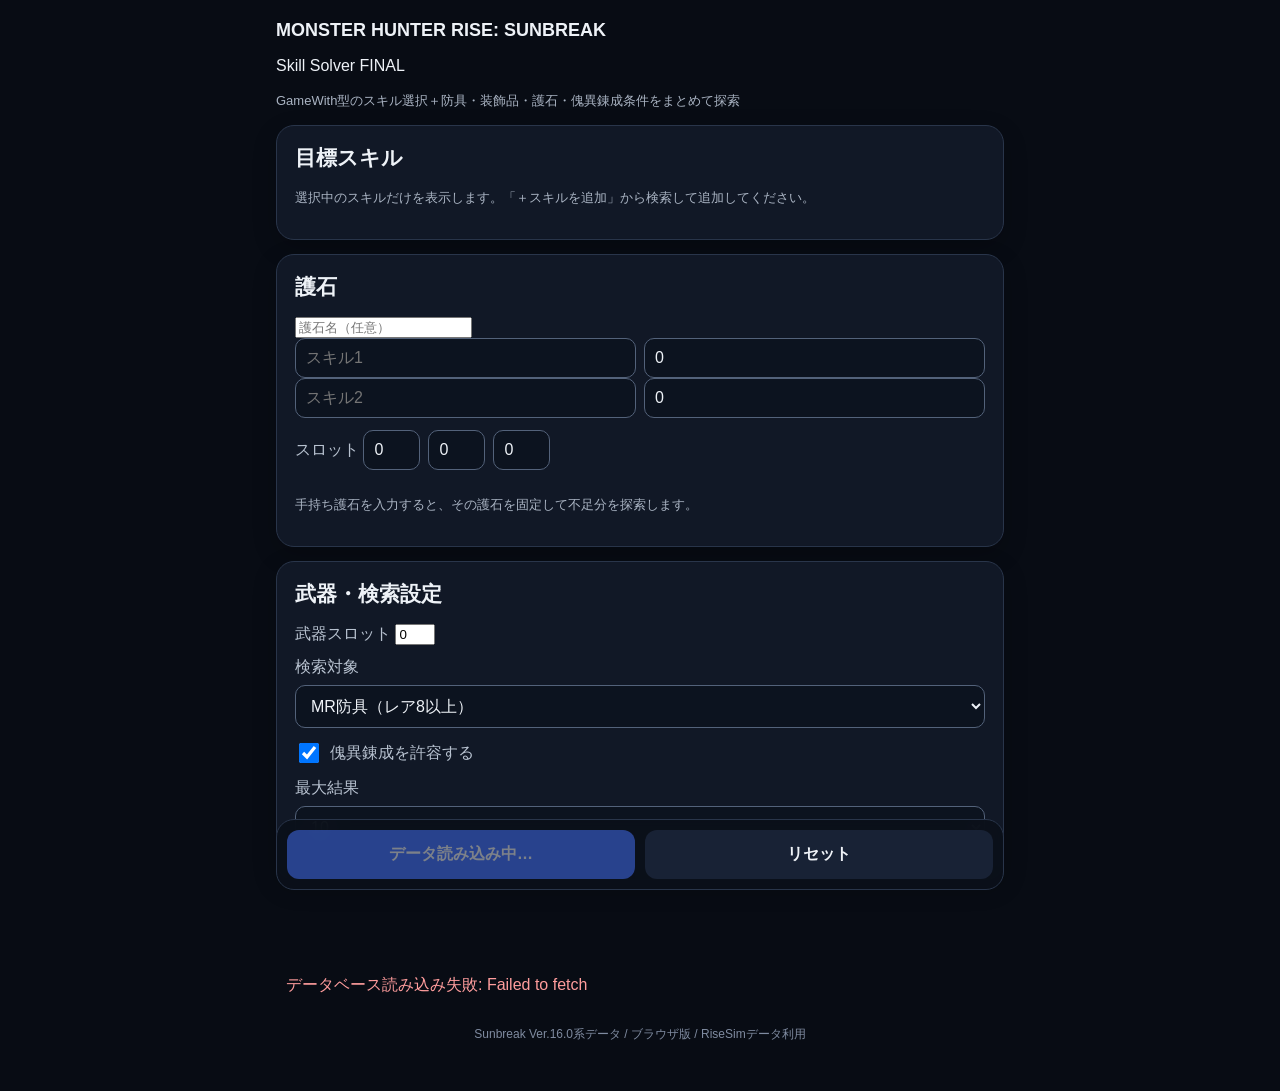
==== index.html @ 0de0cf9f "Add files via upload" ====
<!doctype html><html lang="ja"><head><meta charset="utf-8"><meta name="viewport" content="width=device-width,initial-scale=1,viewport-fit=cover"><title>MHRSB Skill Solver</title><link rel="stylesheet" href="style.css"></head><body><main class="wrap"><header><h1>MONSTER HUNTER RISE: SUNBREAK</h1><p>Skill Solver FINAL</p><p class="small">GameWith型のスキル選択＋防具・装飾品・護石・傀異錬成条件をまとめて探索</p></header>
<section class="card"><h2>目標スキル</h2><p class="small">選択中のスキルだけを表示します。「＋スキルを追加」から検索して追加してください。</p><div id="skills"></div></section>
<section class="card"><h2>護石</h2><input id="charmName" placeholder="護石名（任意）"><div class="row"><input id="charmSkill1" placeholder="スキル1"><input id="charmLv1" type="number" min="0" value="0"></div><div class="row"><input id="charmSkill2" placeholder="スキル2"><input id="charmLv2" type="number" min="0" value="0"></div><div class="row"><label>スロット <input id="charmS1" type="number" min="0" max="4" value="0"></label><label><input id="charmS2" type="number" min="0" max="4" value="0"></label><label><input id="charmS3" type="number" min="0" max="4" value="0"></label></div><p class="small">手持ち護石を入力すると、その護石を固定して不足分を探索します。</p></section>
<section class="card"><h2>武器・検索設定</h2><label>武器スロット <input id="weaponSlot" type="number" min="0" max="4" value="0"></label><label>検索対象 <select id="tier"><option value="mr">MR防具（レア8以上）</option><option value="all">全防具</option></select></label><label class="check"><input id="allowQurious" type="checkbox" checked> 傀異錬成を許容する</label><label>最大結果 <select id="limit"><option>10</option><option>20</option><option>50</option></select></label></section>
<section class="actions"><button id="solveBtn" disabled>データ読み込み中…</button><button id="resetBtn">リセット</button></section><div id="loadState" class="loading">データベース読み込み中…</div><div id="status" class="card hidden"></div><div id="results"></div><footer>Sunbreak Ver.16.0系データ / ブラウザ版 / RiseSimデータ利用</footer></main><script src="data/library-loader.js"></script><script src="app.js"></script></body></html>
---- style.css ----
:root{--bg:#080c14;--surface:#111826;--surface-2:#182235;--surface-3:#0c131f;--text:#eef2f7;--text-muted:#aab4c3;--border:#29354a;--border-strong:#53627a;--accent:#4775ff;--accent-hover:#5a84ff;--success:#82e6a6;--danger:#ff9d9d;--warning:#e2a76b}
*{box-sizing:border-box}body{margin:0;background:var(--bg);color:var(--text);font-family:-apple-system,BlinkMacSystemFont,"Hiragino Sans","Yu Gothic",sans-serif}.wrap{max-width:760px;margin:auto;padding:20px 16px 48px}h1{font-size:18px;margin:0}h2{font-size:21px;margin:0 0 16px}h3{font-size:16px;margin:18px 0 8px}.small{font-size:13px;color:var(--text-muted);line-height:1.55}.card{background:var(--surface);border:1px solid var(--border);border-radius:18px;padding:18px;margin:14px 0;box-shadow:0 8px 24px #0003}.skill{display:flex;align-items:center;justify-content:space-between;padding:10px 0;border-bottom:1px solid var(--border)}.skill:last-child{border-bottom:0}.skill input,.skill select{width:72px;background:var(--surface-3);color:var(--text);border:1px solid var(--border-strong);border-radius:10px;padding:9px;font-size:16px}.skill span{padding-right:10px}label{display:block;margin:12px 0;color:#b8c2d0}select{display:block;width:100%;margin-top:7px;background:var(--surface-3);color:var(--text);border:1px solid var(--border-strong);border-radius:10px;padding:11px;font-size:16px}.actions{position:sticky;bottom:10px;z-index:5;display:flex;gap:10px;background:#0b101af2;padding:10px;border:1px solid var(--border);border-radius:18px;backdrop-filter:blur(10px)}button{flex:1;border:0;border-radius:12px;padding:14px;font-weight:700;font-size:16px;background:var(--accent);color:var(--text)}button:disabled{opacity:.5}#resetBtn{background:var(--surface-2)}.loading{padding:10px;color:#b8c2d0}.loading.ok{color:#82e6a6}.loading.err{color:#ff9d9d}.ok{border-color:#2e8c5a}.warn{border-color:#8b5c32}.hidden{display:none}.grid{display:grid;grid-template-columns:1fr;gap:8px}.piece{padding:10px;border:1px solid #2b3850;border-radius:10px;background:var(--surface-3)}.tag{display:inline-block;padding:6px 8px;margin:3px;border:1px solid #34425b;border-radius:999px;font-size:12px;color:#d7dfeb}footer{color:#7f8ba0;text-align:center;font-size:12px;margin-top:20px}@media(min-width:600px){.grid{grid-template-columns:1fr 1fr}}
.skillControls{display:flex;gap:8px;align-items:center}.skillControls select{display:inline-block;width:auto;min-width:92px;margin:0;padding:9px}.skillControls input{width:72px}
.row{display:flex;gap:8px;align-items:center}.row input{min-width:0;flex:1;background:var(--surface-3);color:var(--text);border:1px solid var(--border-strong);border-radius:10px;padding:10px;font-size:16px}.skill.special{background:var(--surface-3);border:1px solid #34425b;border-radius:12px;padding:10px 12px;margin-bottom:10px}.skillTools{display:grid;grid-template-columns:1fr 1fr auto;gap:8px;padding:12px 0;position:sticky;top:0;background:var(--surface);z-index:3}.skillTools input,.skillTools select,.skillTools button{width:100%;background:var(--surface-3);color:var(--text);border:1px solid var(--border-strong);border-radius:10px;padding:10px;font-size:15px}.skillTools button{background:var(--surface-2);border:0}.skillRow{padding:8px 0}.skillRow[hidden]{display:none}.skillRow select{width:78px}.check{display:flex;align-items:center;gap:8px}.check input{width:20px;height:20px}.oktag{border-color:#2e8c5a}.badtg{border-color:#8b5c32}@media(max-width:560px){.skillTools{grid-template-columns:1fr 1fr}.skillTools button{grid-column:1/-1}.row{flex-wrap:wrap}.row label{flex:1;min-width:70px}}
.selectedHeader{display:flex;justify-content:space-between;align-items:center;gap:12px;margin-bottom:10px}.secondary{background:var(--surface-2);color:var(--text);border:1px solid var(--border-strong)}.selectedSkills{display:grid;gap:8px}.selectedRow{display:grid;grid-template-columns:1fr 76px 34px;gap:8px;align-items:center;padding:8px 10px;border:1px solid #34425b;border-radius:10px;background:var(--surface-3);color:var(--text)}.selectedName{font-weight:600;color:var(--text)}.removeSkill{border:0;background:transparent;font-size:22px;line-height:1;color:var(--text-muted)}.pickerPanel{margin-top:12px;padding:12px;border:1px solid var(--border);border-radius:12px;background:var(--surface)}.skillList{display:grid;gap:6px;margin-top:10px;max-height:48vh;overflow:auto}.skillCandidate{display:grid;grid-template-columns:1fr auto auto;gap:8px;align-items:center;text-align:left;padding:8px 10px;border:1px solid #34425b;border-radius:8px;background:var(--surface-3);color:var(--text)}.candidateName{font-weight:600}.candidateLevel{width:76px!important;margin:0!important;padding:8px!important}.candidateAdd{flex:0 0 auto;width:auto!important;padding:9px 12px!important;background:var(--accent)!important;color:var(--text)!important;border:0!important}.skillCandidate:hover{background:#151f30}.hidden{display:none!important}
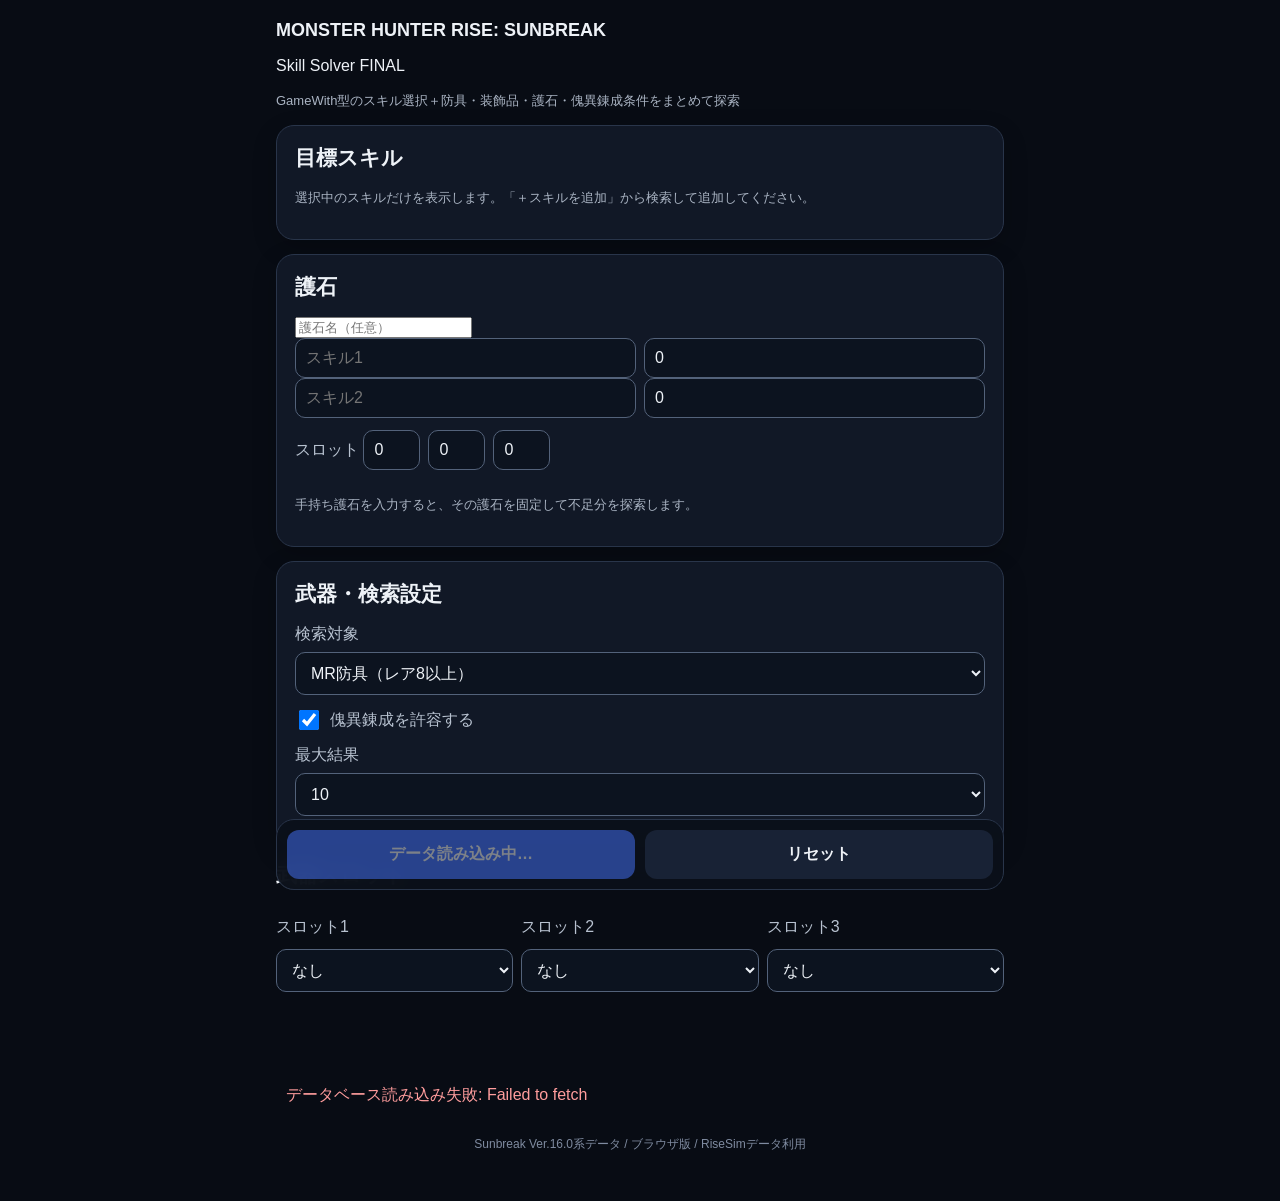
==== commit 4ce7c2e3: "Add files via upload" ====
--- a/index.html
+++ b/index.html
@@ -1,5 +1,26 @@
 <!doctype html><html lang="ja"><head><meta charset="utf-8"><meta name="viewport" content="width=device-width,initial-scale=1,viewport-fit=cover"><title>MHRSB Skill Solver</title><link rel="stylesheet" href="style.css"></head><body><main class="wrap"><header><h1>MONSTER HUNTER RISE: SUNBREAK</h1><p>Skill Solver FINAL</p><p class="small">GameWith型のスキル選択＋防具・装飾品・護石・傀異錬成条件をまとめて探索</p></header>
 <section class="card"><h2>目標スキル</h2><p class="small">選択中のスキルだけを表示します。「＋スキルを追加」から検索して追加してください。</p><div id="skills"></div></section>
 <section class="card"><h2>護石</h2><input id="charmName" placeholder="護石名（任意）"><div class="row"><input id="charmSkill1" placeholder="スキル1"><input id="charmLv1" type="number" min="0" value="0"></div><div class="row"><input id="charmSkill2" placeholder="スキル2"><input id="charmLv2" type="number" min="0" value="0"></div><div class="row"><label>スロット <input id="charmS1" type="number" min="0" max="4" value="0"></label><label><input id="charmS2" type="number" min="0" max="4" value="0"></label><label><input id="charmS3" type="number" min="0" max="4" value="0"></label></div><p class="small">手持ち護石を入力すると、その護石を固定して不足分を探索します。</p></section>
-<section class="card"><h2>武器・検索設定</h2><label>武器スロット <input id="weaponSlot" type="number" min="0" max="4" value="0"></label><label>検索対象 <select id="tier"><option value="mr">MR防具（レア8以上）</option><option value="all">全防具</option></select></label><label class="check"><input id="allowQurious" type="checkbox" checked> 傀異錬成を許容する</label><label>最大結果 <select id="limit"><option>10</option><option>20</option><option>50</option></select></label></section>
-<section class="actions"><button id="solveBtn" disabled>データ読み込み中…</button><button id="resetBtn">リセット</button></section><div id="loadState" class="loading">データベース読み込み中…</div><div id="status" class="card hidden"></div><div id="results"></div><footer>Sunbreak Ver.16.0系データ / ブラウザ版 / RiseSimデータ利用</footer></main><script src="data/library-loader.js"></script><script src="app.js"></script></body></html>
+<section class="card"><h2>武器・検索設定</h2><label>検索対象 <select id="tier"><option value="mr">MR防具（レア8以上）</option><option value="all">全防具</option></select></label><label class="check"><input id="allowQurious" type="checkbox" checked> 傀異錬成を許容する</label><label>最大結果 <select id="limit"><option>10</option><option>20</option><option>50</option></select></label></section><section class="panel weapon-panel">
+  <h2>武器スロット</h2>
+  <div class="weapon-slots">
+    <label>スロット1
+      <select id="weaponSlot1">
+        <option value="0">なし</option><option value="1">①</option><option value="2">②</option><option value="3">③</option><option value="4">④</option>
+      </select>
+    </label>
+    <label>スロット2
+      <select id="weaponSlot2">
+        <option value="0">なし</option><option value="1">①</option><option value="2">②</option><option value="3">③</option><option value="4">④</option>
+      </select>
+    </label>
+    <label>スロット3
+      <select id="weaponSlot3">
+        <option value="0">なし</option><option value="1">①</option><option value="2">②</option><option value="3">③</option><option value="4">④</option>
+      </select>
+    </label>
+  </div>
+</section>
+<section class="actions"><button id="solveBtn" disabled>データ読み込み中…</button><button id="resetBtn">リセット</button></section><div id="loadState" class="loading">データベース読み込み中…</div><div id="status" class="card hidden"></div><div id="results"></div><footer>Sunbreak Ver.16.0系データ / ブラウザ版 / RiseSimデータ利用</footer>
+
+</main><script src="data/library-loader.js"></script><script src="app.js"></script></body></html>
--- a/style.css
+++ b/style.css
@@ -3,3 +3,7 @@
 .skillControls{display:flex;gap:8px;align-items:center}.skillControls select{display:inline-block;width:auto;min-width:92px;margin:0;padding:9px}.skillControls input{width:72px}
 .row{display:flex;gap:8px;align-items:center}.row input{min-width:0;flex:1;background:var(--surface-3);color:var(--text);border:1px solid var(--border-strong);border-radius:10px;padding:10px;font-size:16px}.skill.special{background:var(--surface-3);border:1px solid #34425b;border-radius:12px;padding:10px 12px;margin-bottom:10px}.skillTools{display:grid;grid-template-columns:1fr 1fr auto;gap:8px;padding:12px 0;position:sticky;top:0;background:var(--surface);z-index:3}.skillTools input,.skillTools select,.skillTools button{width:100%;background:var(--surface-3);color:var(--text);border:1px solid var(--border-strong);border-radius:10px;padding:10px;font-size:15px}.skillTools button{background:var(--surface-2);border:0}.skillRow{padding:8px 0}.skillRow[hidden]{display:none}.skillRow select{width:78px}.check{display:flex;align-items:center;gap:8px}.check input{width:20px;height:20px}.oktag{border-color:#2e8c5a}.badtg{border-color:#8b5c32}@media(max-width:560px){.skillTools{grid-template-columns:1fr 1fr}.skillTools button{grid-column:1/-1}.row{flex-wrap:wrap}.row label{flex:1;min-width:70px}}
 .selectedHeader{display:flex;justify-content:space-between;align-items:center;gap:12px;margin-bottom:10px}.secondary{background:var(--surface-2);color:var(--text);border:1px solid var(--border-strong)}.selectedSkills{display:grid;gap:8px}.selectedRow{display:grid;grid-template-columns:1fr 76px 34px;gap:8px;align-items:center;padding:8px 10px;border:1px solid #34425b;border-radius:10px;background:var(--surface-3);color:var(--text)}.selectedName{font-weight:600;color:var(--text)}.removeSkill{border:0;background:transparent;font-size:22px;line-height:1;color:var(--text-muted)}.pickerPanel{margin-top:12px;padding:12px;border:1px solid var(--border);border-radius:12px;background:var(--surface)}.skillList{display:grid;gap:6px;margin-top:10px;max-height:48vh;overflow:auto}.skillCandidate{display:grid;grid-template-columns:1fr auto auto;gap:8px;align-items:center;text-align:left;padding:8px 10px;border:1px solid #34425b;border-radius:8px;background:var(--surface-3);color:var(--text)}.candidateName{font-weight:600}.candidateLevel{width:76px!important;margin:0!important;padding:8px!important}.candidateAdd{flex:0 0 auto;width:auto!important;padding:9px 12px!important;background:var(--accent)!important;color:var(--text)!important;border:0!important}.skillCandidate:hover{background:#151f30}.hidden{display:none!important}
+
+.weapon-slots{display:grid;grid-template-columns:repeat(3,1fr);gap:8px}
+.weapon-slots label{display:flex;flex-direction:column;gap:4px}
+.weapon-slots select{min-height:38px}
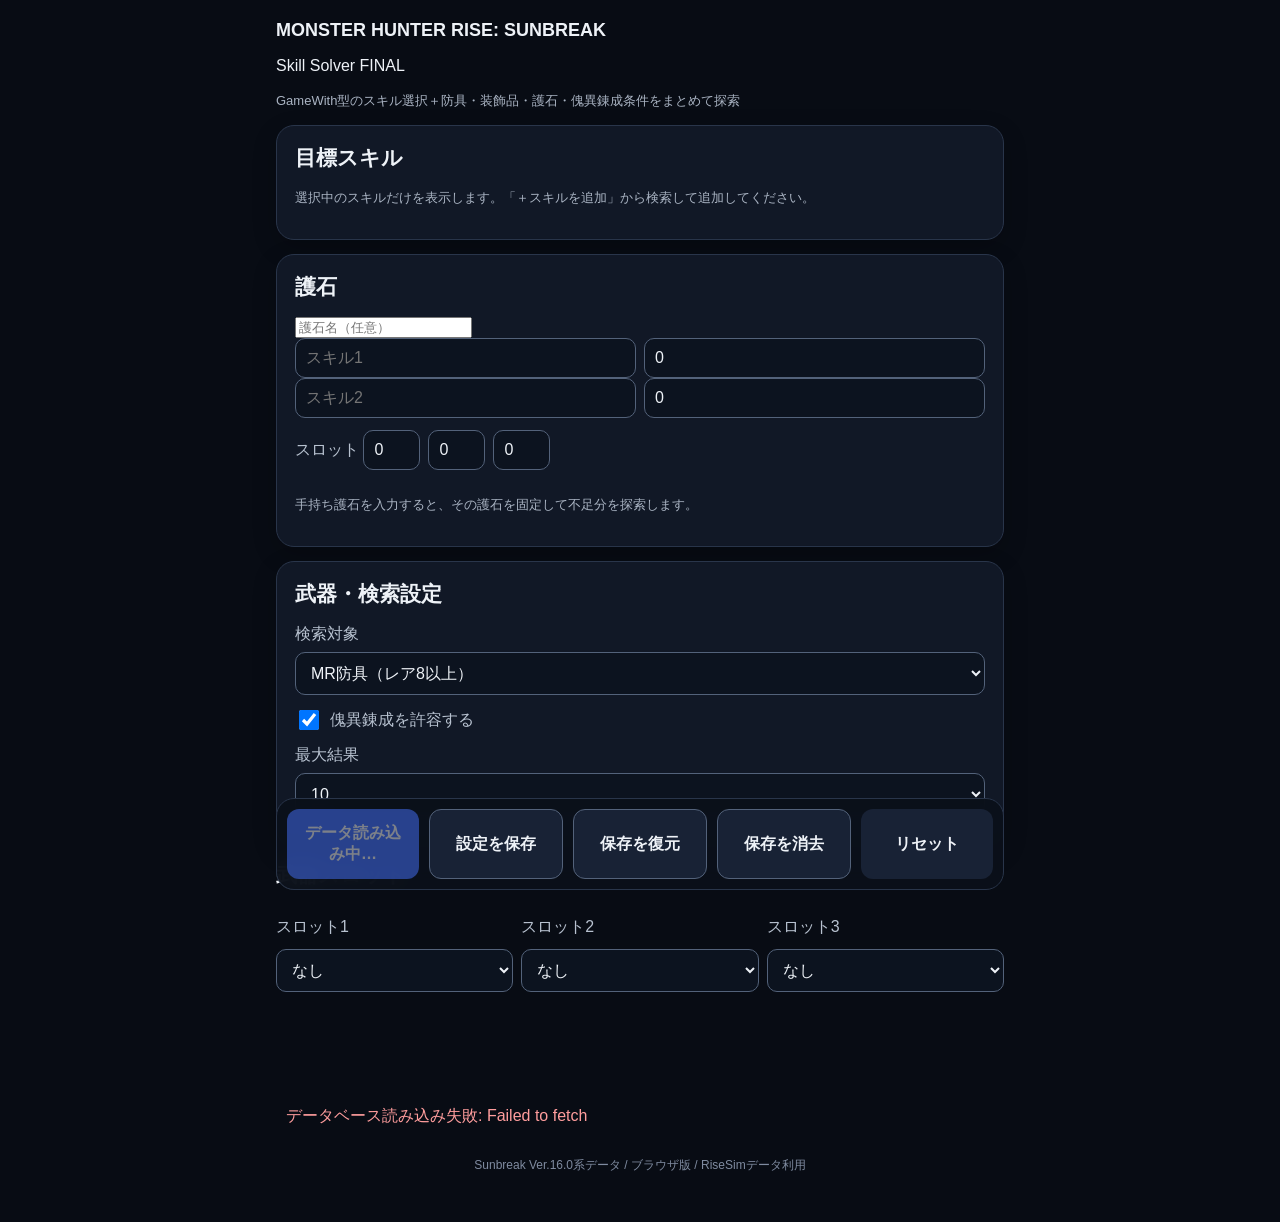
==== commit 193e080c: "Add files via upload" ====
--- a/index.html
+++ b/index.html
@@ -21,6 +21,6 @@
     </label>
   </div>
 </section>
-<section class="actions"><button id="solveBtn" disabled>データ読み込み中…</button><button id="resetBtn">リセット</button></section><div id="loadState" class="loading">データベース読み込み中…</div><div id="status" class="card hidden"></div><div id="results"></div><footer>Sunbreak Ver.16.0系データ / ブラウザ版 / RiseSimデータ利用</footer>
+<section class="actions"><button id="solveBtn" disabled>データ読み込み中…</button><button id="saveBtn" class="secondary">設定を保存</button><button id="loadBtn" class="secondary">保存を復元</button><button id="clearSaveBtn" class="secondary">保存を消去</button><button id="resetBtn">リセット</button></section><div id="searchProgress" class="card progress hidden"></div><div id="loadState" class="loading">データベース読み込み中…</div><div id="status" class="card hidden"></div><div id="results"></div><footer>Sunbreak Ver.16.0系データ / ブラウザ版 / RiseSimデータ利用</footer>
 
 </main><script src="data/library-loader.js"></script><script src="app.js"></script></body></html>
--- a/style.css
+++ b/style.css
@@ -7,3 +7,5 @@
 .weapon-slots{display:grid;grid-template-columns:repeat(3,1fr);gap:8px}
 .weapon-slots label{display:flex;flex-direction:column;gap:4px}
 .weapon-slots select{min-height:38px}
+
+.progressbar{height:7px;background:#2a2a2a;border-radius:99px;overflow:hidden;margin-top:10px}.progressbar i{display:block;height:100%;background:#888;transition:width .2s ease}
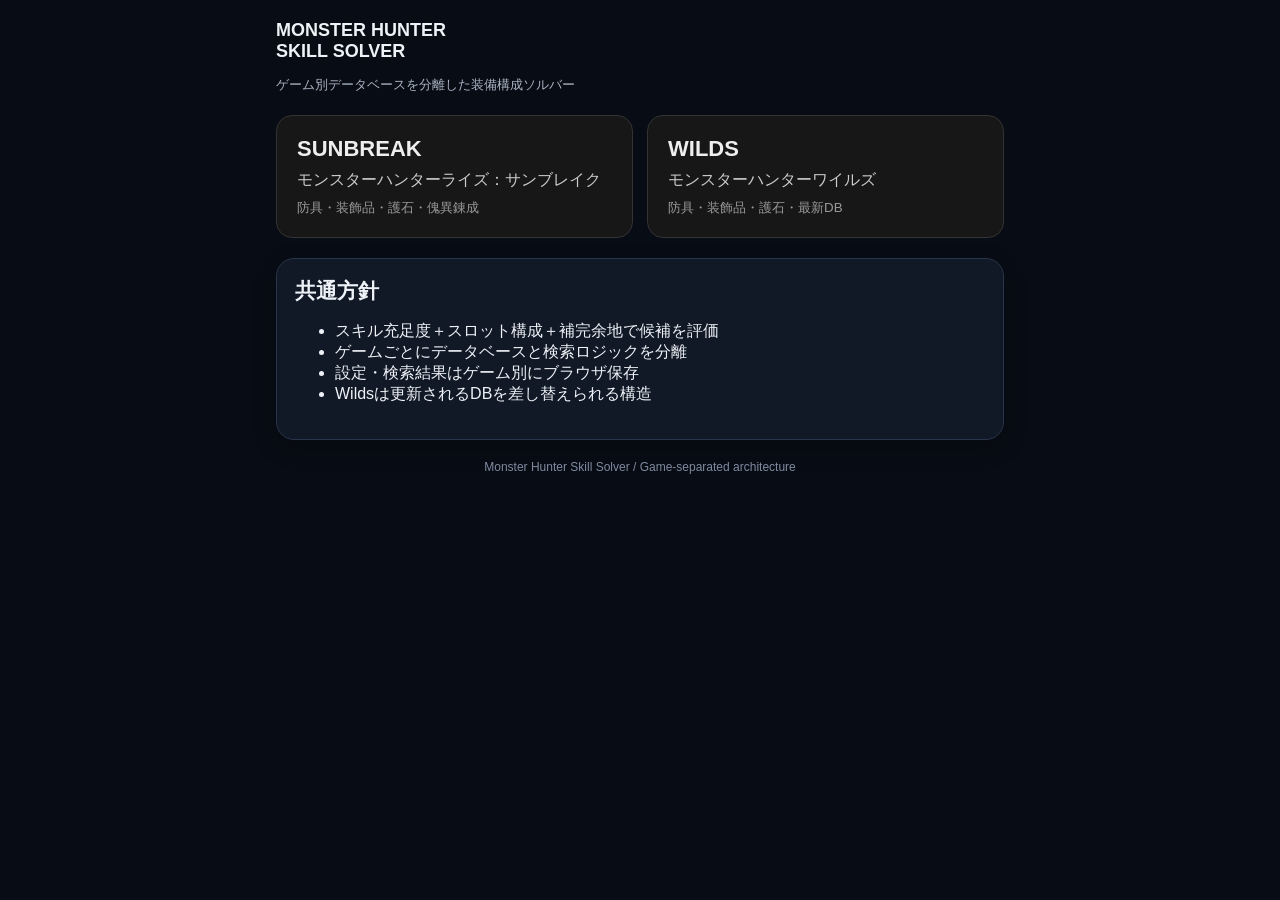
==== commit 7ce69900: "Add files via upload" ====
--- a/index.html
+++ b/index.html
@@ -1,26 +1 @@
-<!doctype html><html lang="ja"><head><meta charset="utf-8"><meta name="viewport" content="width=device-width,initial-scale=1,viewport-fit=cover"><title>MHRSB Skill Solver</title><link rel="stylesheet" href="style.css"></head><body><main class="wrap"><header><h1>MONSTER HUNTER RISE: SUNBREAK</h1><p>Skill Solver FINAL</p><p class="small">GameWith型のスキル選択＋防具・装飾品・護石・傀異錬成条件をまとめて探索</p></header>
-<section class="card"><h2>目標スキル</h2><p class="small">選択中のスキルだけを表示します。「＋スキルを追加」から検索して追加してください。</p><div id="skills"></div></section>
-<section class="card"><h2>護石</h2><input id="charmName" placeholder="護石名（任意）"><div class="row"><input id="charmSkill1" placeholder="スキル1"><input id="charmLv1" type="number" min="0" value="0"></div><div class="row"><input id="charmSkill2" placeholder="スキル2"><input id="charmLv2" type="number" min="0" value="0"></div><div class="row"><label>スロット <input id="charmS1" type="number" min="0" max="4" value="0"></label><label><input id="charmS2" type="number" min="0" max="4" value="0"></label><label><input id="charmS3" type="number" min="0" max="4" value="0"></label></div><p class="small">手持ち護石を入力すると、その護石を固定して不足分を探索します。</p></section>
-<section class="card"><h2>武器・検索設定</h2><label>検索対象 <select id="tier"><option value="mr">MR防具（レア8以上）</option><option value="all">全防具</option></select></label><label class="check"><input id="allowQurious" type="checkbox" checked> 傀異錬成を許容する</label><label>最大結果 <select id="limit"><option>10</option><option>20</option><option>50</option></select></label></section><section class="panel weapon-panel">
-  <h2>武器スロット</h2>
-  <div class="weapon-slots">
-    <label>スロット1
-      <select id="weaponSlot1">
-        <option value="0">なし</option><option value="1">①</option><option value="2">②</option><option value="3">③</option><option value="4">④</option>
-      </select>
-    </label>
-    <label>スロット2
-      <select id="weaponSlot2">
-        <option value="0">なし</option><option value="1">①</option><option value="2">②</option><option value="3">③</option><option value="4">④</option>
-      </select>
-    </label>
-    <label>スロット3
-      <select id="weaponSlot3">
-        <option value="0">なし</option><option value="1">①</option><option value="2">②</option><option value="3">③</option><option value="4">④</option>
-      </select>
-    </label>
-  </div>
-</section>
-<section class="actions"><button id="solveBtn" disabled>データ読み込み中…</button><button id="saveBtn" class="secondary">設定を保存</button><button id="loadBtn" class="secondary">保存を復元</button><button id="clearSaveBtn" class="secondary">保存を消去</button><button id="resetBtn">リセット</button></section><div id="searchProgress" class="card progress hidden"></div><div id="loadState" class="loading">データベース読み込み中…</div><div id="status" class="card hidden"></div><div id="results"></div><footer>Sunbreak Ver.16.0系データ / ブラウザ版 / RiseSimデータ利用</footer>
-
-</main><script src="data/library-loader.js"></script><script src="app.js"></script></body></html>
+<!doctype html><html lang="ja"><head><meta charset="utf-8"><meta name="viewport" content="width=device-width,initial-scale=1,viewport-fit=cover"><title>Monster Hunter Skill Solver</title><link rel="stylesheet" href="style.css"></head><body><main class="wrap"><header><h1>MONSTER HUNTER<br>SKILL SOLVER</h1><p class="small">ゲーム別データベースを分離した装備構成ソルバー</p></header><section class="game-choice"><a class="game-card" href="sunbreak/"><strong>SUNBREAK</strong><span>モンスターハンターライズ：サンブレイク</span><small>防具・装飾品・護石・傀異錬成</small></a><a class="game-card" href="wilds/"><strong>WILDS</strong><span>モンスターハンターワイルズ</span><small>防具・装飾品・護石・最新DB</small></a></section><section class="card"><h2>共通方針</h2><ul><li>スキル充足度＋スロット構成＋補完余地で候補を評価</li><li>ゲームごとにデータベースと検索ロジックを分離</li><li>設定・検索結果はゲーム別にブラウザ保存</li><li>Wildsは更新されるDBを差し替えられる構造</li></ul></section><footer>Monster Hunter Skill Solver / Game-separated architecture</footer></main></body></html>
--- a/style.css
+++ b/style.css
@@ -9,3 +9,4 @@
 .weapon-slots select{min-height:38px}
 
 .progressbar{height:7px;background:#2a2a2a;border-radius:99px;overflow:hidden;margin-top:10px}.progressbar i{display:block;height:100%;background:#888;transition:width .2s ease}
+.game-choice{display:grid;grid-template-columns:1fr 1fr;gap:14px;margin:20px 0}.game-card{display:flex;flex-direction:column;gap:8px;padding:20px;border:1px solid #333;border-radius:16px;background:#171717;color:#eee;text-decoration:none}.game-card:hover{border-color:#777}.game-card strong{font-size:22px}.game-card span{color:#ccc}.game-card small{color:#999}.back{color:#aaa;text-decoration:none}.progress-step{margin-top:7px;color:#ccc}.progress-bar{height:7px;background:#2a2a2a;border-radius:8px;margin-top:12px;overflow:hidden}.progress-bar i{display:block;height:100%;width:0;background:#aaa;transition:width .25s}.selected-skill{display:flex;align-items:center;gap:8px;padding:7px 0}.selected-skill button{margin-left:auto}.ok{color:#bbb;margin-top:8px}.warn{color:#ddd;margin-top:8px}.result{margin-top:12px}@media(max-width:700px){.game-choice{grid-template-columns:1fr}}
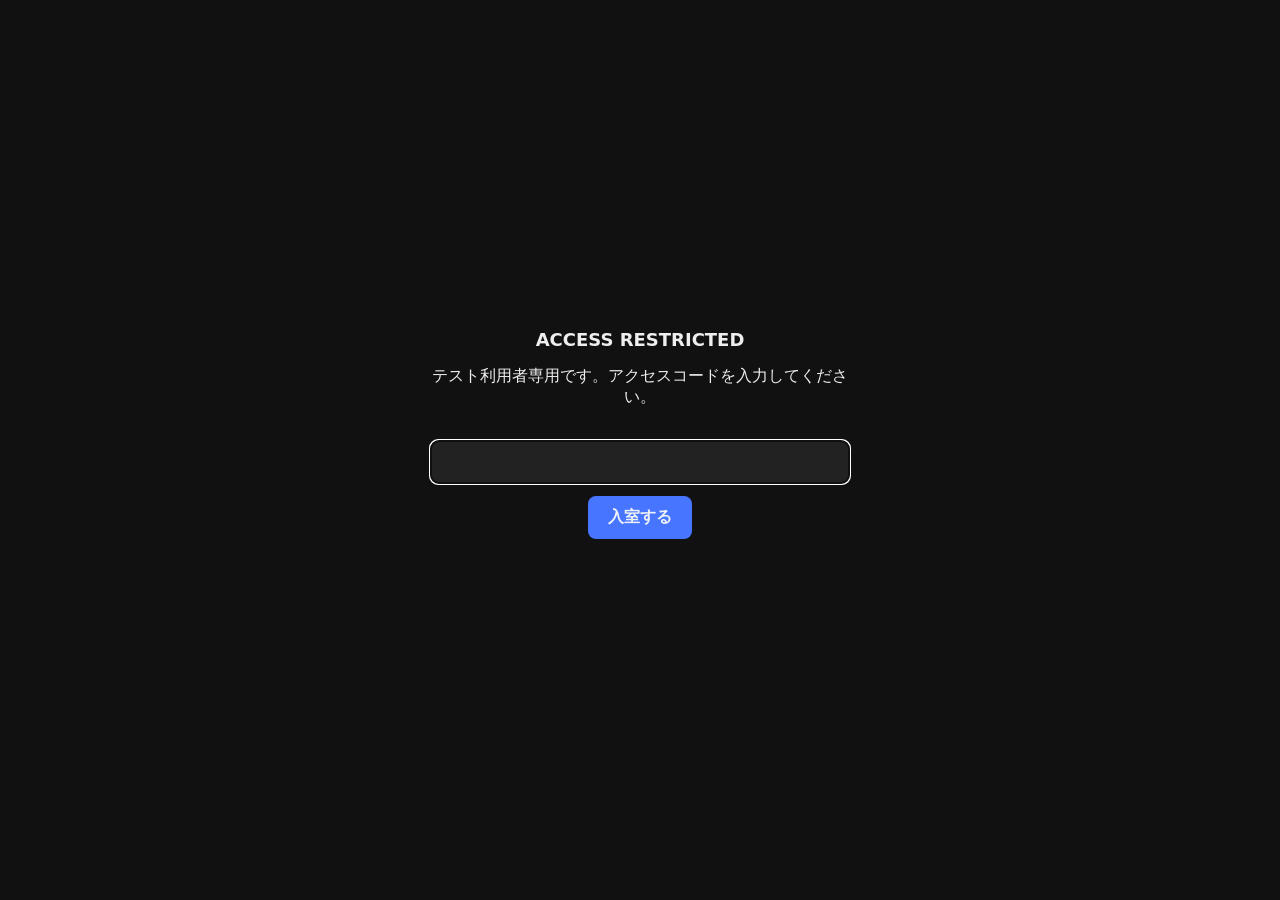
==== commit 637708a2: "Add files via upload" ====
--- a/index.html
+++ b/index.html
@@ -1 +1 @@
-<!doctype html><html lang="ja"><head><meta charset="utf-8"><meta name="viewport" content="width=device-width,initial-scale=1,viewport-fit=cover"><title>Monster Hunter Skill Solver</title><link rel="stylesheet" href="style.css"></head><body><main class="wrap"><header><h1>MONSTER HUNTER<br>SKILL SOLVER</h1><p class="small">ゲーム別データベースを分離した装備構成ソルバー</p></header><section class="game-choice"><a class="game-card" href="sunbreak/"><strong>SUNBREAK</strong><span>モンスターハンターライズ：サンブレイク</span><small>防具・装飾品・護石・傀異錬成</small></a><a class="game-card" href="wilds/"><strong>WILDS</strong><span>モンスターハンターワイルズ</span><small>防具・装飾品・護石・最新DB</small></a></section><section class="card"><h2>共通方針</h2><ul><li>スキル充足度＋スロット構成＋補完余地で候補を評価</li><li>ゲームごとにデータベースと検索ロジックを分離</li><li>設定・検索結果はゲーム別にブラウザ保存</li><li>Wildsは更新されるDBを差し替えられる構造</li></ul></section><footer>Monster Hunter Skill Solver / Game-separated architecture</footer></main></body></html>
+<!doctype html><html lang="ja"><head><meta charset="utf-8"><script src="common/access-gate.js"></script><meta name="viewport" content="width=device-width,initial-scale=1,viewport-fit=cover"><title>Monster Hunter Skill Solver</title><link rel="stylesheet" href="style.css"></head><body><main class="wrap"><header><h1>MONSTER HUNTER<br>SKILL SOLVER</h1><p class="small">ゲーム別データベースを分離した装備構成ソルバー</p></header><section class="game-choice"><a class="game-card" href="sunbreak/"><strong>SUNBREAK</strong><span>モンスターハンターライズ：サンブレイク</span><small>防具・装飾品・護石・傀異錬成</small></a><a class="game-card" href="wilds/"><strong>WILDS</strong><span>モンスターハンターワイルズ</span><small>防具・装飾品・護石・最新DB</small></a></section><section class="card"><h2>共通方針</h2><ul><li>スキル充足度＋スロット構成＋補完余地で候補を評価</li><li>ゲームごとにデータベースと検索ロジックを分離</li><li>設定・検索結果はゲーム別にブラウザ保存</li><li>Wildsは更新されるDBを差し替えられる構造</li></ul></section><footer>Monster Hunter Skill Solver / Game-separated architecture</footer></main></body></html>
--- a/style.css
+++ b/style.css
@@ -10,3 +10,9 @@
 
 .progressbar{height:7px;background:#2a2a2a;border-radius:99px;overflow:hidden;margin-top:10px}.progressbar i{display:block;height:100%;background:#888;transition:width .2s ease}
 .game-choice{display:grid;grid-template-columns:1fr 1fr;gap:14px;margin:20px 0}.game-card{display:flex;flex-direction:column;gap:8px;padding:20px;border:1px solid #333;border-radius:16px;background:#171717;color:#eee;text-decoration:none}.game-card:hover{border-color:#777}.game-card strong{font-size:22px}.game-card span{color:#ccc}.game-card small{color:#999}.back{color:#aaa;text-decoration:none}.progress-step{margin-top:7px;color:#ccc}.progress-bar{height:7px;background:#2a2a2a;border-radius:8px;margin-top:12px;overflow:hidden}.progress-bar i{display:block;height:100%;width:0;background:#aaa;transition:width .25s}.selected-skill{display:flex;align-items:center;gap:8px;padding:7px 0}.selected-skill button{margin-left:auto}.ok{color:#bbb;margin-top:8px}.warn{color:#ddd;margin-top:8px}.result{margin-top:12px}@media(max-width:700px){.game-choice{grid-template-columns:1fr}}
+.active-skills{margin:12px 0;padding:10px 12px;border:1px solid #333;border-radius:10px;background:#121212}.active-skills summary{cursor:pointer;font-weight:700}.skill-list{display:grid;grid-template-columns:1fr auto;gap:6px 18px;margin-top:10px}.skill-list>div{display:contents}.skill-list span,.skill-list b{padding:3px 0}.skill-list b{font-variant-numeric:tabular-nums}
+.skillInfoBtn{display:inline-flex;align-items:center;justify-content:center;width:25px;height:25px;padding:0!important;flex:0 0 25px;border-radius:50%;background:var(--surface-2)!important;color:var(--text)!important;border:1px solid var(--border-strong)!important;font-size:13px!important;font-weight:700!important;cursor:pointer}.active-skill-line{display:flex!important;align-items:center;gap:8px}.active-skill-line>span:first-child{min-width:0}.skillInfoModal{position:fixed;inset:0;z-index:1000;display:flex;align-items:center;justify-content:center;padding:18px;background:#000a}.skillInfoModal.hidden{display:none}.skillInfoPanel{position:relative;width:min(680px,100%);max-height:78vh;overflow:auto;background:var(--surface);color:var(--text);border:1px solid var(--border-strong);border-radius:18px;padding:20px;box-shadow:0 20px 60px #0008}.skillInfoPanel h3{margin:0 42px 14px 0}.skillInfoClose{position:absolute;right:12px;top:10px;width:38px;height:38px;padding:0!important;background:transparent!important;color:var(--text)!important;border:0!important;font-size:28px!important}.skillInfoLevel{display:grid;grid-template-columns:48px 1fr;gap:12px;padding:10px 0;border-top:1px solid var(--border);line-height:1.5}.skillInfoLevel b{color:#ddd}
+
+.skill-picker{display:grid;gap:8px}.skill-picker input[type=search]{width:100%;background:var(--surface-3);color:var(--text);border:1px solid var(--border-strong);border-radius:10px;padding:11px;font-size:16px}.skill-picker select{margin-top:0}.skill-picker button{width:auto}
+
+.skillInfoDescription{margin:0 0 12px;line-height:1.55}.skillInfoLevel{display:flex;gap:10px;margin:7px 0;line-height:1.5}.skillInfoLevel b{min-width:42px}
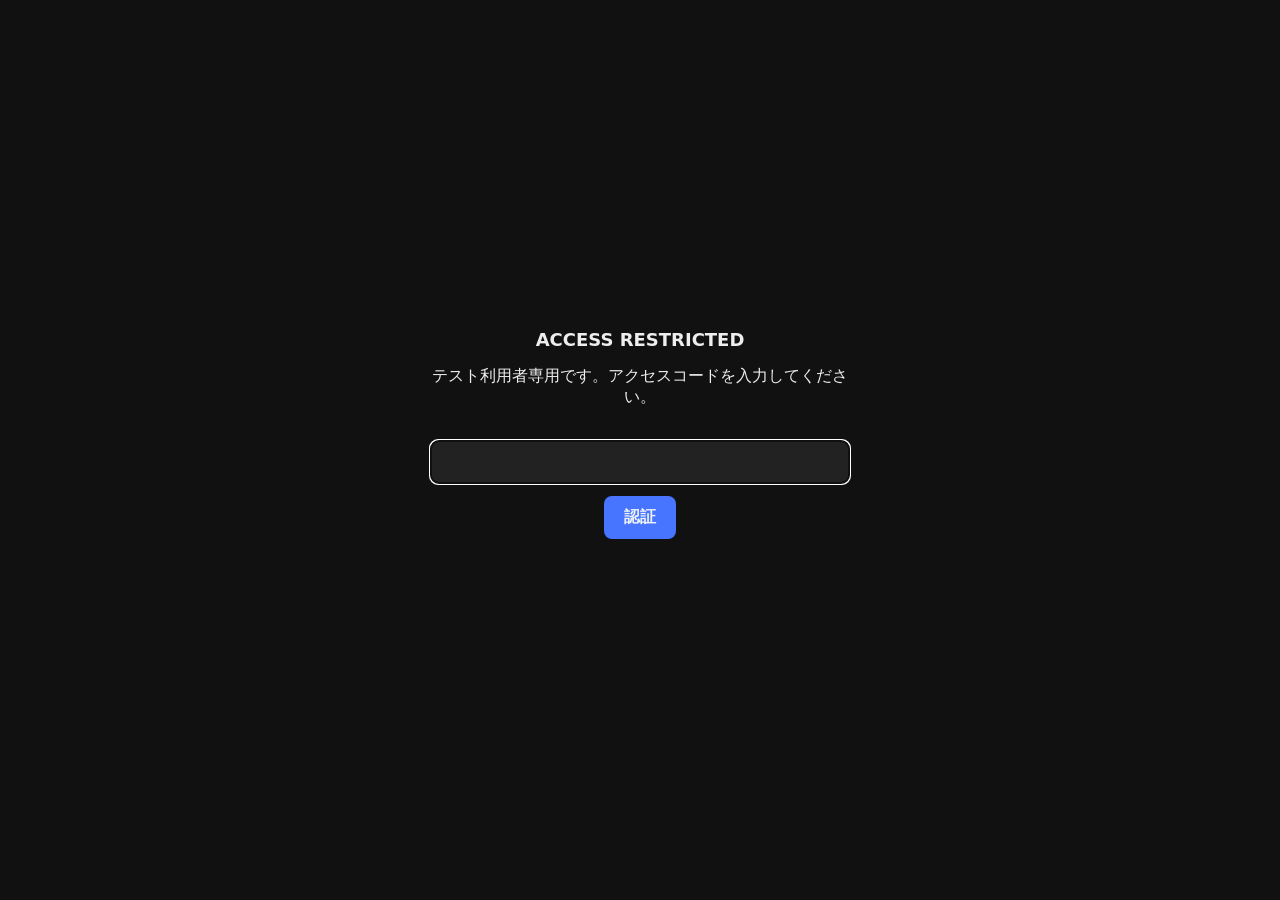
==== commit abff45bd: "Fix WILDS game card link in index.html Updated game card link for WILDS section." ====
--- a/index.html
+++ b/index.html
@@ -1 +1 @@
-<!doctype html><html lang="ja"><head><meta charset="utf-8"><script src="common/access-gate.js"></script><meta name="viewport" content="width=device-width,initial-scale=1,viewport-fit=cover"><title>Monster Hunter Skill Solver</title><link rel="stylesheet" href="style.css"></head><body><main class="wrap"><header><h1>MONSTER HUNTER<br>SKILL SOLVER</h1><p class="small">ゲーム別データベースを分離した装備構成ソルバー</p></header><section class="game-choice"><a class="game-card" href="sunbreak/"><strong>SUNBREAK</strong><span>モンスターハンターライズ：サンブレイク</span><small>防具・装飾品・護石・傀異錬成</small></a><a class="game-card" href="wilds/"><strong>WILDS</strong><span>モンスターハンターワイルズ</span><small>防具・装飾品・護石・最新DB</small></a></section><section class="card"><h2>共通方針</h2><ul><li>スキル充足度＋スロット構成＋補完余地で候補を評価</li><li>ゲームごとにデータベースと検索ロジックを分離</li><li>設定・検索結果はゲーム別にブラウザ保存</li><li>Wildsは更新されるDBを差し替えられる構造</li></ul></section><footer>Monster Hunter Skill Solver / Game-separated architecture</footer></main></body></html>
+<!doctype html><html lang="ja"><head><meta charset="utf-8"><script src="common/access-gate.js"></script><meta name="viewport" content="width=device-width,initial-scale=1,viewport-fit=cover"><title>Monster Hunter Skill Solver</title><link rel="stylesheet" href="style.css"></head><body><main class="wrap"><header><h1>MONSTER HUNTER<br>SKILL SOLVER</h1><p class="small">ゲーム別データベースを分離した装備構成ソルバー</p></header><section class="game-choice"><a class="game-card" href="sunbreak/"><strong>SUNBREAK</strong><span>モンスターハンターライズ：サンブレイク</span><small>防具・装飾品・護石・傀異錬成</small></a><a class="game-card" href="wilds/"><strong>WILDS</strong><span>モンスターハンターワイルズ</span><small>武器・防具・装飾品・護石・最新DB</small></a></section><section class="card"><h2>共通方針</h2><ul><li>スキル充足度＋スロット構成＋補完余地で候補を評価</li><li>ゲームごとにデータベースと検索ロジックを分離</li><li>設定・検索結果はゲーム別にブラウザ保存</li><li>Wildsは更新されるDBを差し替えられる構造</li></ul></section><footer>Monster Hunter Skill Solver / Game-separated architecture</footer></main></body></html>
